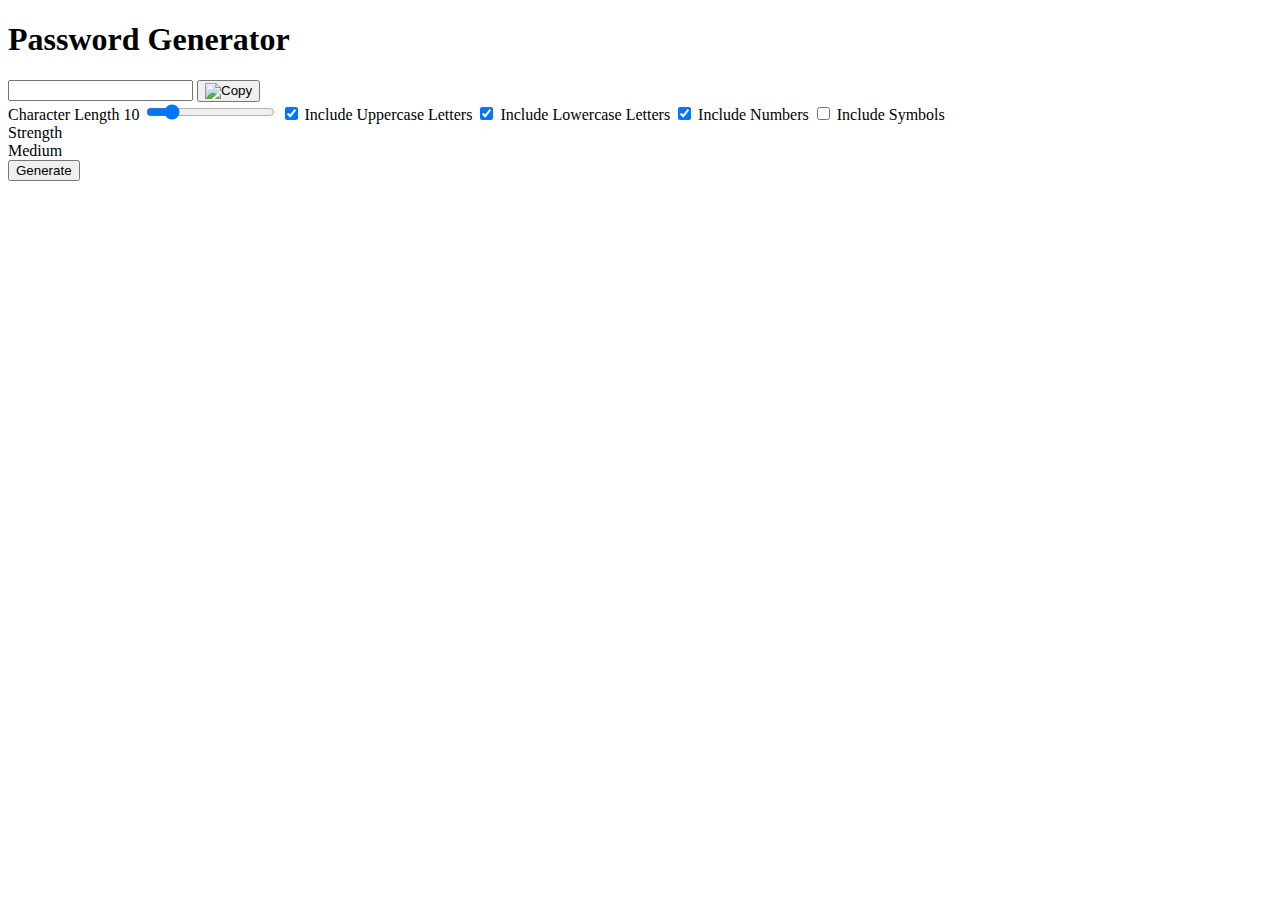
==== passwordgenerator/index.html @ de1b95ec "the HTML Page for passwordgenerator is ready" ====
<!DOCTYPE html>
<html lang="en">
<head>
    <meta charset="UTF-8">
    <meta name="viewport" content="width=device-width, initial-scale=1.0">
    <title>Password Generator</title>
    <link rel="stylesheet" href="styles.css">
</head>
<body>
    <div class="container">
        <h1>Password Generator</h1>
        <div class="password-display">
            <input type="text" id="password" readonly>
            <button id="copy-btn" title="Copy to Clipboard">
                <img src="copy-icon.png" alt="Copy">
            </button>
        </div>
        <div class="controls">
            <label for="length">Character Length <span id="length-value">10</span></label>
            <input type="range" id="length" min="8" max="20" value="10">
            
            <label><input type="checkbox" id="uppercase" checked> Include Uppercase Letters</label>
            <label><input type="checkbox" id="lowercase" checked> Include Lowercase Letters</label>
            <label><input type="checkbox" id="numbers" checked> Include Numbers</label>
            <label><input type="checkbox" id="symbols"> Include Symbols</label>
            
            <div class="strength">
                <span>Strength</span>
                <div id="strength-indicator">
                    <span class="weak"></span>
                    <span class="medium"></span>
                    <span class="strong"></span>
                </div>
                <span id="strength-label">Medium</span>
            </div>
            
            <button id="generate-btn">Generate</button>
        </div>
    </div>
    <script src="script.js"></script>
</body>
</html>
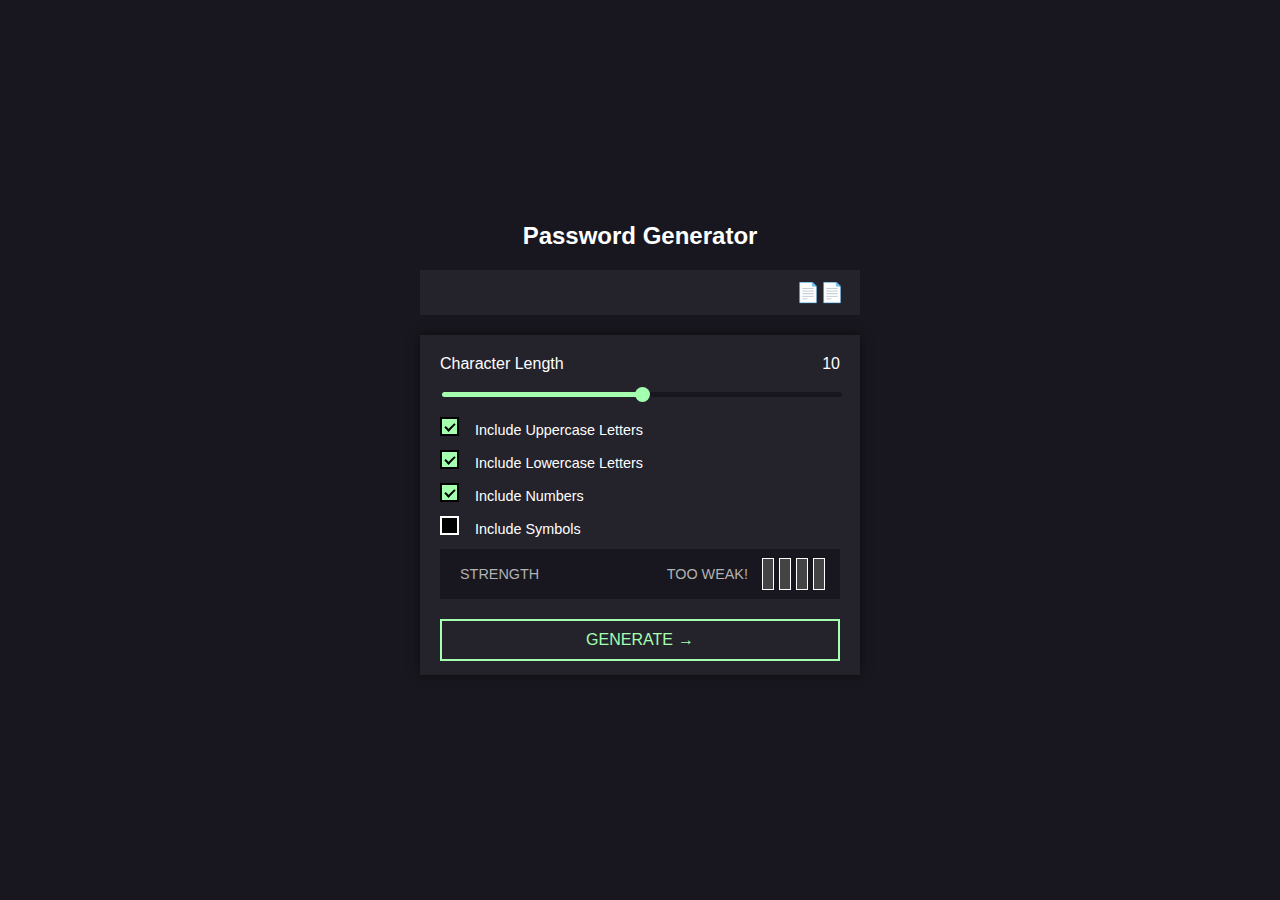
==== commit b25b7c79: "added the javascript code and the styles the html page" ====
--- a/passwordgenerator/index.html
+++ b/passwordgenerator/index.html
@@ -7,34 +7,61 @@
     <link rel="stylesheet" href="styles.css">
 </head>
 <body>
-    <div class="container">
-        <h1>Password Generator</h1>
+    <h1 class="title">Password Generator</h1>
+    
+    <div class="containerpass">
         <div class="password-display">
             <input type="text" id="password" readonly>
-            <button id="copy-btn" title="Copy to Clipboard">
-                <img src="copy-icon.png" alt="Copy">
-            </button>
+            <div class="copy-container">
+                <button id="copy-btn" title="Copy to Clipboard">📄📄</button>
+                <span id="copy-message">Copied!</span>
+            </div>
         </div>
+    </div>
+    
+    <div class="separator"></div>
+    
+    <div class="container">
         <div class="controls">
-            <label for="length">Character Length <span id="length-value">10</span></label>
-            <input type="range" id="length" min="8" max="20" value="10">
+            <div class="slider-container">
+                <label for="length">Character Length</label>
+                <span id="length-value">10</span>
+            </div>
+            <input type="range" id="length" min="0" max="20" value="10">
             
-            <label><input type="checkbox" id="uppercase" checked> Include Uppercase Letters</label>
-            <label><input type="checkbox" id="lowercase" checked> Include Lowercase Letters</label>
-            <label><input type="checkbox" id="numbers" checked> Include Numbers</label>
-            <label><input type="checkbox" id="symbols"> Include Symbols</label>
+            <label class="checkbox-container">
+                Include Uppercase Letters
+                <input type="checkbox" id="uppercase" checked>
+                <span class="checkmark"></span>
+            </label>
+            <label class="checkbox-container">
+                Include Lowercase Letters
+                <input type="checkbox" id="lowercase" checked>
+                <span class="checkmark"></span>
+            </label>
+            <label class="checkbox-container">
+                Include Numbers
+                <input type="checkbox" id="numbers" checked>
+                <span class="checkmark"></span>
+            </label>
+            <label class="checkbox-container">
+                Include Symbols
+                <input type="checkbox" id="symbols">
+                <span class="checkmark"></span>
+            </label>
             
-            <div class="strength">
-                <span>Strength</span>
+            <div class="strength-container">
+                <div class="strength-label">STRENGTH</div>
                 <div id="strength-indicator">
-                    <span class="weak"></span>
-                    <span class="medium"></span>
-                    <span class="strong"></span>
+                    <div id="strength-text">TOO WEAK!</div>
+                    <span></span>
+                    <span></span>
+                    <span></span>
+                    <span></span> 
                 </div>
-                <span id="strength-label">Medium</span>
             </div>
             
-            <button id="generate-btn">Generate</button>
+            <button id="generate-btn">GENERATE <span class="arrow">→</span></button>
         </div>
     </div>
     <script src="script.js"></script>
--- a/passwordgenerator/styles.css
+++ b/passwordgenerator/styles.css
@@ -0,0 +1,258 @@
+@import url('https://fonts.googleapis.com/css2?family=JetBrains+Mono:wght@700&display=swap');
+
+body {
+    font-family: 'Arial', sans-serif;
+    background-color: #18171F;
+    color: #ffffff;
+    display: flex;
+    flex-direction: column;
+    align-items: center;
+    justify-content: center;
+    height: 100vh;
+    margin: 0;
+}
+
+.title {
+    margin-bottom: 20px;
+    font-size: 1.5em;
+}
+
+.container {
+    background-color: #24232C;
+    padding: 20px;
+    border-radius: 0px;
+    box-shadow: 0 0 10px rgba(0, 0, 0, 0.5);
+    text-align: center;
+    width: 90%;
+    height: 300px;
+    max-width: 400px;
+    margin-bottom: 20px;
+}
+
+.password-display {
+    display: flex;
+    align-items: center;
+    justify-content: space-between;
+    background-color: #24232C;
+    padding: 10px;
+    border-radius: 0px;
+    width: 420px;
+    
+}
+
+.password-display input {
+    border: none;
+    background: none;
+    color: #ffffff;
+    font-size: 1.2em;
+    width: 80%;
+}
+
+.copy-container {
+    display: flex;
+    align-items: center;
+}
+
+.copy-container button {
+    background: none;
+    border: none;
+    cursor: pointer;
+    font-size: 1.2em; /* Adjust as needed for the icon size */
+    color: #ffffff;
+}
+
+#copy-message {
+    display: none;
+    margin-left: 10px;
+    color: #A4FFAF;
+    font-size: 0.9em;
+}
+
+.separator {
+    width: 100%;
+    height: 20px; /* Adjust as needed */
+    background-color: #18171F;
+}
+
+.controls {
+    text-align: left;
+}
+
+.slider-container {
+    display: flex;
+    justify-content: space-between;
+    align-items: center;
+    margin-bottom: 10px;
+}
+
+.controls input[type="range"] {
+    width: 100%;
+    margin-bottom: 20px;
+    -webkit-appearance: none;
+    appearance: none;
+    background: linear-gradient(to right, #18171F 50%, #A4FFAF 50%);
+    height: 5px;
+    border-radius: 5px;
+}
+
+.controls input[type="range"]::-webkit-slider-runnable-track {
+    width: 100%;
+    height: 5px;
+    cursor: pointer;
+    background: transparent;
+}
+
+.controls input[type="range"]::-moz-range-track {
+    width: 100%;
+    height: 5px;
+    cursor: pointer;
+    background: transparent;
+}
+
+.controls input[type="range"]::-webkit-slider-thumb {
+    -webkit-appearance: none;
+    appearance: none;
+    width: 15px;
+    height: 15px;
+    background: #A4FFAF;
+    cursor: pointer;
+    border-radius: 50%;
+    margin-top: -5px; /* Center the thumb */
+}
+
+.controls input[type="range"]::-moz-range-thumb {
+    width: 15px;
+    height: 15px;
+    background: #A4FFAF;
+    cursor: pointer;
+    border-radius: 50%;
+}
+
+.checkbox-container {
+    display: flex;
+    justify-content: space-between;
+    align-items: center;
+    position: relative;
+    padding-left: 35px;
+    margin-bottom: 12px;
+    cursor: pointer;
+    font-size: 0.9em;
+    color: white;
+    padding-top: 5px;
+   
+}
+
+.checkbox-container input {
+    position: absolute;
+    opacity: 0;
+    cursor: pointer;
+    height: 0;
+    width: 0;
+}
+
+.checkmark {
+    position: absolute;
+    top: 0;
+    left: 0;
+    height: 15px;
+    width: 15px;
+    background-color: black;
+    color: black;
+    border: 2px solid white;
+}
+
+.checkbox-container input:checked ~ .checkmark {
+    background-color: #A4FFAF;
+    border-color: black;
+}
+
+.checkmark:after {
+    content: "";
+    position: absolute;
+    display: none;
+}
+
+.checkbox-container input:checked ~ .checkmark:after {
+    display: block;
+}
+
+.checkbox-container .checkmark:after {
+    left: 5px; 
+    top: 2px; 
+    width: 4px; 
+    height: 8px; 
+    border: solid black;
+    border-width: 0 2px 2px 0;
+    transform: rotate(45deg);
+}
+
+.strength-container {
+    display: flex;
+    align-items: center;
+    justify-content: space-around;
+    margin-bottom: 20px;
+    width: 100%;
+    height: 50px;
+    background-color: #18171F;
+    
+     
+}
+
+.strength-label {
+    flex: 1;
+    font-size: 0.9em;
+    color: #b2b2b2;
+    padding-left: 20px;
+}
+
+#strength-indicator {
+    flex: 2;
+    display: flex;
+    align-items: center;
+    gap: 5px;
+    padding-left: 90px;
+}
+
+#strength-indicator span {
+    width: 10px;
+    height: 30px;
+    background-color: #444;
+    border-radius: 0px;
+    border: 1px solid White;
+}
+
+#strength-text {
+    margin-left: 20px;
+    font-size: 0.9em;
+    color: #b2b2b2;
+    width: 90px;
+}
+
+#generate-btn {
+    width: 100%;
+    padding: 10px;
+    background-color: transparent;
+    border: 2px solid #A4FFAF;
+    border-radius: 0px;
+    cursor: pointer;
+    color: #A4FFAF;
+    font-size: 1em;
+    transition: background-color 0.3s, color 0.3s;
+    display: flex;
+    justify-content: center;
+    align-items: center;
+    gap: 5px;
+}
+
+#generate-btn .arrow {
+    transition: color 0.3s;
+}
+
+#generate-btn:hover {
+    background-color: #A4FFAF;
+    color: #242424;
+}
+
+#generate-btn:hover .arrow {
+    color: #242424;
+}
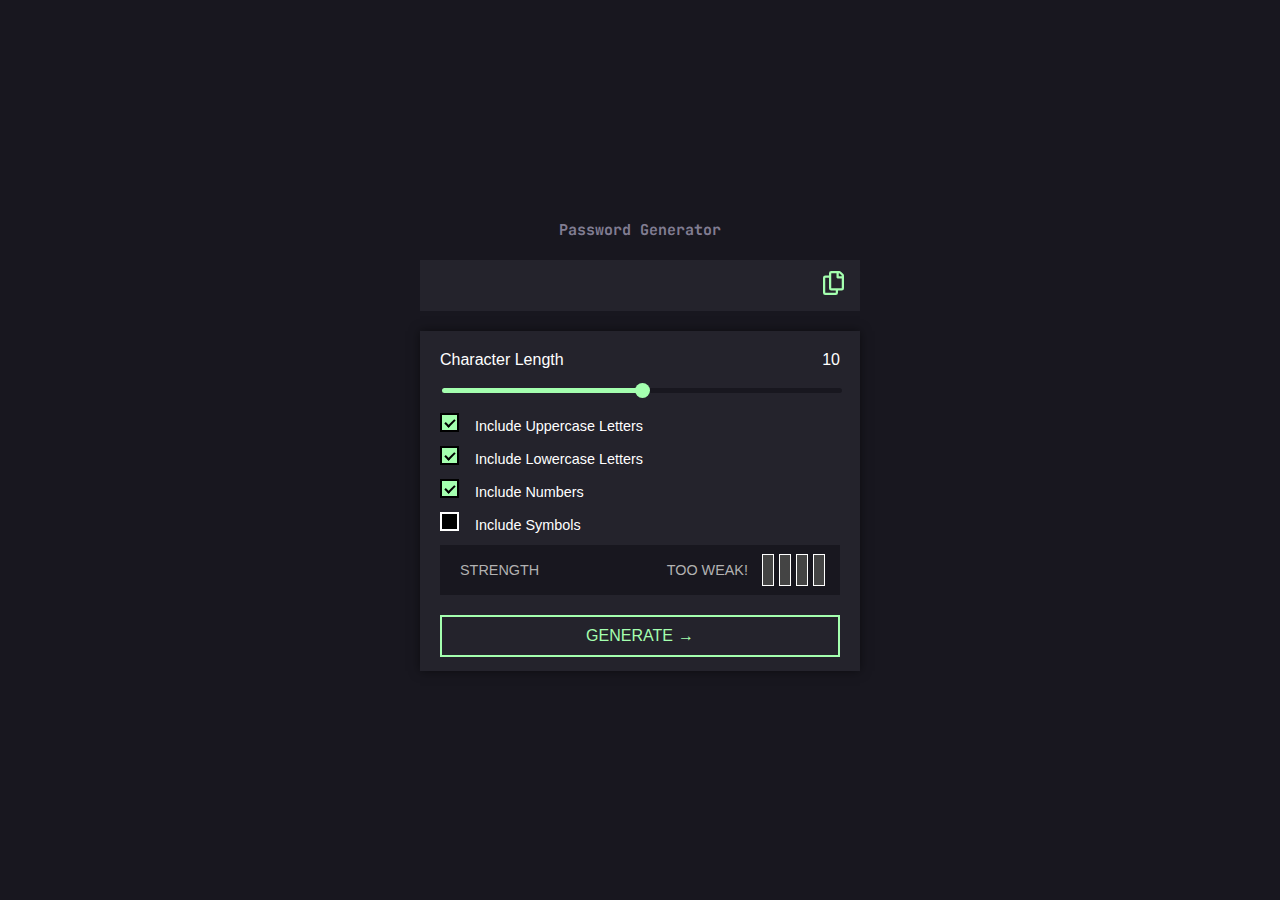
==== commit e1775e9e: "add copy icon" ====
--- a/passwordgenerator/index.html
+++ b/passwordgenerator/index.html
@@ -13,8 +13,11 @@
         <div class="password-display">
             <input type="text" id="password" readonly>
             <div class="copy-container">
-                <button id="copy-btn" title="Copy to Clipboard">📄📄</button>
-                <span id="copy-message">Copied!</span>
+                <span id="copy-message">COPIED</span>
+                <button id="copy-btn" title="Copy to Clipboard">
+                    <svg width="21" height="24" xmlns="http://www.w3.org/2000/svg"><path d="M20.341 3.091 17.909.659A2.25 2.25 0 0 0 16.319 0H8.25A2.25 2.25 0 0 0 6 2.25V4.5H2.25A2.25 2.25 0 0 0 0 6.75v15A2.25 2.25 0 0 0 2.25 24h10.5A2.25 2.25 0 0 0 15 21.75V19.5h3.75A2.25 2.25 0 0 0 21 17.25V4.682a2.25 2.25 0 0 0-.659-1.591ZM12.469 21.75H2.53a.281.281 0 0 1-.281-.281V7.03a.281.281 0 0 1 .281-.281H6v10.5a2.25 2.25 0 0 0 2.25 2.25h4.5v1.969a.282.282 0 0 1-.281.281Zm6-4.5H8.53a.281.281 0 0 1-.281-.281V2.53a.281.281 0 0 1 .281-.281H13.5v4.125c0 .621.504 1.125 1.125 1.125h4.125v9.469a.282.282 0 0 1-.281.281Zm.281-12h-3v-3h.451c.075 0 .147.03.2.082L18.667 4.6a.283.283 0 0 1 .082.199v.451Z" fill="#A4FFAF"/></svg>
+                </button>
+               
             </div>
         </div>
     </div>
--- a/passwordgenerator/styles.css
+++ b/passwordgenerator/styles.css
@@ -14,7 +14,9 @@
 
 .title {
     margin-bottom: 20px;
-    font-size: 1.5em;
+    font-size: 15px;
+    font-family: 'JetBrains Mono', monospace;
+    color: #817D92;
 }
 
 .container {
@@ -37,7 +39,6 @@
     padding: 10px;
     border-radius: 0px;
     width: 420px;
-    
 }
 
 .password-display input {
@@ -139,7 +140,6 @@
     font-size: 0.9em;
     color: white;
     padding-top: 5px;
-   
 }
 
 .checkbox-container input {
@@ -194,8 +194,6 @@
     width: 100%;
     height: 50px;
     background-color: #18171F;
-    
-     
 }
 
 .strength-label {
@@ -256,3 +254,48 @@
 #generate-btn:hover .arrow {
     color: #242424;
 }
+
+/* Media Queries for responsiveness */
+@media (max-width: 768px) {
+    .password-display, .controls, .strength-container {
+        width: 100%;
+    }
+    .password-display input {
+        font-size: 1em;
+    }
+    .title {
+        font-size: 1.2em;
+    }
+    .container {
+        padding: 15px;
+        height: auto;
+    }
+    .checkbox-container {
+        padding-left: 20px;
+    }
+    .strength-label, #strength-text {
+        font-size: 0.8em;
+    }
+}
+
+@media (max-width: 480px) {
+    .title {
+        font-size: 1em;
+    }
+    .container {
+        padding: 10px;
+        height: auto;
+    }
+    .password-display {
+        width: 100%;
+    }
+    .password-display input {
+        font-size: 0.9em;
+    }
+    .checkbox-container {
+        padding-left: 15px;
+    }
+    .strength-label, #strength-text {
+        font-size: 0.7em;
+    }
+}
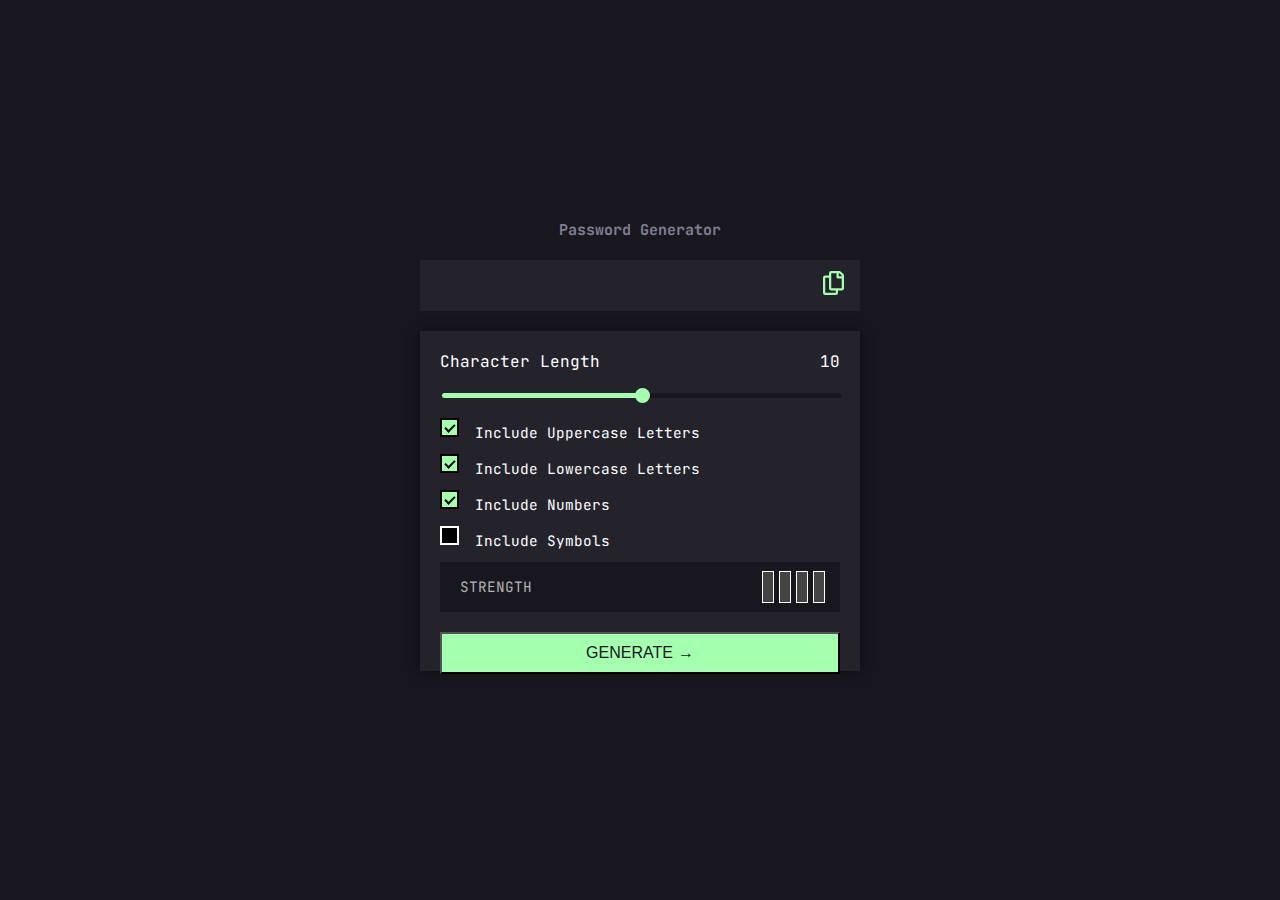
==== commit 23cd14f7: "added classes and constructors inmy javascript codes" ====
--- a/passwordgenerator/index.html
+++ b/passwordgenerator/index.html
@@ -56,7 +56,7 @@
             <div class="strength-container">
                 <div class="strength-label">STRENGTH</div>
                 <div id="strength-indicator">
-                    <div id="strength-text">TOO WEAK!</div>
+                    <div id="strength-text"></div>
                     <span></span>
                     <span></span>
                     <span></span>
--- a/passwordgenerator/styles.css
+++ b/passwordgenerator/styles.css
@@ -1,7 +1,7 @@
-@import url('https://fonts.googleapis.com/css2?family=JetBrains+Mono:wght@700&display=swap');
+ @import url('https://fonts.googleapis.com/css2?family=JetBrains+Mono:wght@700&display=swap');
 
 body {
-    font-family: 'Arial', sans-serif;
+    font-family: 'JetBrains Mono', monospace;
     background-color: #18171F;
     color: #ffffff;
     display: flex;
@@ -38,7 +38,7 @@
     background-color: #24232C;
     padding: 10px;
     border-radius: 0px;
-    width: 420px;
+    width: 420px; 
 }
 
 .password-display input {
@@ -58,7 +58,7 @@
     background: none;
     border: none;
     cursor: pointer;
-    font-size: 1.2em; /* Adjust as needed for the icon size */
+    font-size: 1.2em; 
     color: #ffffff;
 }
 
@@ -71,7 +71,7 @@
 
 .separator {
     width: 100%;
-    height: 20px; /* Adjust as needed */
+    height: 20px; 
     background-color: #18171F;
 }
 
@@ -118,7 +118,7 @@
     background: #A4FFAF;
     cursor: pointer;
     border-radius: 50%;
-    margin-top: -5px; /* Center the thumb */
+    margin-top: -5px; 
 }
 
 .controls input[type="range"]::-moz-range-thumb {
@@ -230,10 +230,10 @@
     width: 100%;
     padding: 10px;
     background-color: transparent;
-    border: 2px solid #A4FFAF;
-    border-radius: 0px;
-    cursor: pointer;
-    color: #A4FFAF;
+    background-color: #A4FFAF;
+    border-radius: 0px;
+    cursor: pointer;
+    color: #18171F;
     font-size: 1em;
     transition: background-color 0.3s, color 0.3s;
     display: flex;
@@ -241,21 +241,12 @@
     align-items: center;
     gap: 5px;
 }
-
-#generate-btn .arrow {
-    transition: color 0.3s;
-}
-
 #generate-btn:hover {
-    background-color: #A4FFAF;
-    color: #242424;
-}
-
-#generate-btn:hover .arrow {
-    color: #242424;
-}
-
-/* Media Queries for responsiveness */
+    
+    background-color: #18171F;
+    border: 2px solid #A4FFAF;
+    color: #A4FFAF;
+}
 @media (max-width: 768px) {
     .password-display, .controls, .strength-container {
         width: 100%;
@@ -287,10 +278,10 @@
         height: auto;
     }
     .password-display {
-        width: 100%;
+        width: 390px; 
     }
     .password-display input {
-        font-size: 0.9em;
+        font-size: 1.2em; 
     }
     .checkbox-container {
         padding-left: 15px;
@@ -299,3 +290,4 @@
         font-size: 0.7em;
     }
 }
+ 
